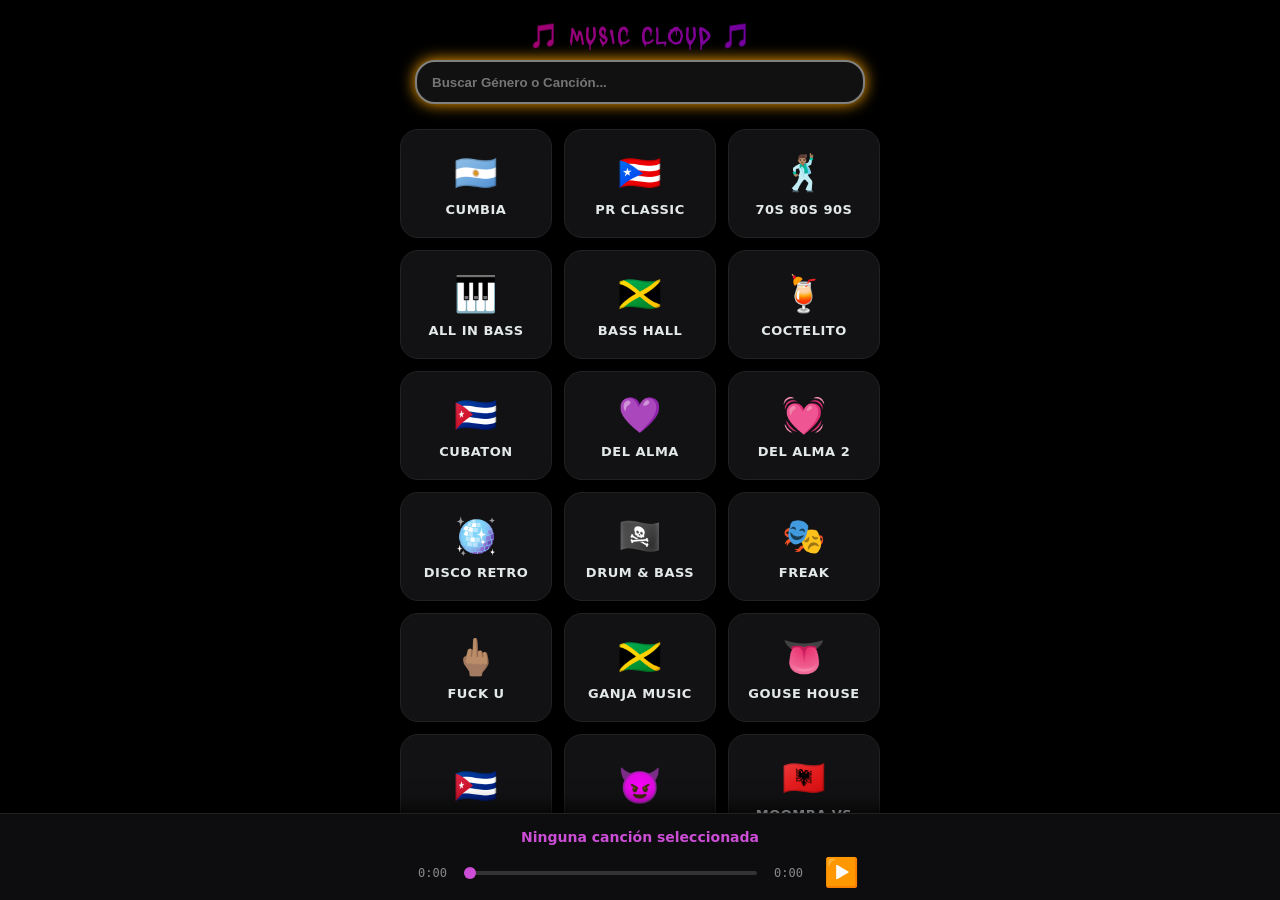
==== index.html @ ac58152e "Add files via upload" ====
<!DOCTYPE html>
<html lang="es">
<head>
  <meta charset="UTF-8" />
  <meta name="viewport" content="width=device-width, initial-scale=1.0" />
  <title>🎵 MUSIC CLOUD 🎵</title>
       <link rel="Stylesheet" href="Styles.css"/>
</head>
<body>
<header>
  <p class="title">🎵 MUSIC CLOUD 🎵</p>
    <div class="search-container">
        <input id="I" placeholder="Buscar Género o Canción..." type="text"/>
    </div>
</header>

<div id="MainContent">
    <div id="VistaGeneros">
        <ul id="Lista"></ul>
    </div>

    <div id="VistaPlaylist">
        <button class="btn-back" onclick="mostrarGeneros()">⬅ Volver</button>
        
  <div class="animated-content">
        <h2 id="TituloCarpeta" style="color: gold; margin-top: 0; font-size: 22px;"></h2>
   <div id="ListaCanciones"></div> 
    </div>
      </div>

    <div id="VistaBusqueda" style="display: none;">
        <ul id="ListaBusqueda"></ul>
    </div>
    
<img id="No" src="https://bit.ly/3y2BVCO"/>

    <div id="LoadingBox">
        <span style="font-family:system-ui; color:gray;">Cargando pista...</span>
    </div>
</div>

<div id="PlayerBar">
    <div id="NowPlayingInfo">Ninguna canción seleccionada</div>
    
    <div class="custom-controls">
        <span id="TimeCurrent" class="time-display">0:00</span>
        <input type="range" id="ProgressBar" value="0" step="1" min="0" onchange="seekAudio()">
        <span id="TimeTotal" class="time-display">0:00</span>
        <button id="BtnPlay" onclick="togglePlay()">▶️</button>
    </div>
    
    <audio id="Player"></audio>
</div>

<script src="data.js"></script>
<script src="Script.js"></script>
</body>
</html>
---- Styles.css ----
@import url('https://fonts.googleapis.com/css2?family=Lacquer&display=swap');
body { 
   margin: 0;
   display: flex;
   flex-direction: column;         
   background: #000; 
   font-family: 'Lacquer', cursive;   
   color: #fff;
   height: 100vh;
   overflow: hidden;
}
header {
   text-align: center;
   padding: 10px 0;
}
p.title {
   color: transparent;
   background: linear-gradient(to right, red, blue);
   background-clip: text;
   -webkit-background-clip: text;
   filter: saturate(110%);
   font-size: 24px;
   margin: 10px 0;
}

.search-container {
   display: flex;
   justify-content: center;
   align-items: center;
   gap: 10px;
   width: 90%;
   max-width: 450px;
   margin: 0 auto;
}
#I { 
   flex: 1;
   color: gold; 
   height: 40px;  
   outline: none;
   padding: 0 15px;   
   background: #111; 
   font-weight: bold; 
   border-radius: 20px; 
   border: 2px solid gray; 
   box-shadow: 0px 0px 15px orange;    
}
.activo::placeholder { color: gray; }

#MainContent {
   flex: 1;
   overflow-y: auto;
   padding: 15px;
   padding-bottom: 110px; 
}

#Lista, #ListaBusqueda {
    display: grid;
    grid-template-columns: repeat(3, 1fr);
    gap: 12px;
    padding: 0;
    margin: 0 auto;
    list-style: none;
    max-width: 480px;
}

.genre-card {
    background: #121214;
    border: 1px solid #222;
    border-radius: 18px;
    padding: 20px 10px;
    display: flex;
    flex-direction: column;
    align-items: center;
    justify-content: center;
    cursor: pointer;
    transition: transform 0.2s ease, background 0.2s ease;
    text-align: center;
}
.genre-card:hover {
    transform: scale(1.04);
    background: #1a1a1f;
}
.genre-emoji {
    font-size: 35px;
    margin-bottom: 8px;
}
.genre-name {
    font-family: system-ui, -apple-system, sans-serif;
    font-size: 13px;
    color: #e3e9e9;
    font-weight: bold;
    letter-spacing: 0.5px;
    text-transform: uppercase;
}

.song-item {
    font-family: system-ui, -apple-system, sans-serif;
    font-size: 16px;
    padding: 14px;
    cursor: pointer;
    display: flex;
    justify-content: space-between;
    align-items: center;
    border-bottom: 1px solid #1c1c1e;
    text-align: left;
    transition: background 0.3s ease, color 0.3s ease;
}
.song-item:hover { background: #121214; }

.song-item.active-song {
    background: #1a081c; 
    border-left: 4px solid #cc4dd6; 
}
.song-title {
    color: #e3e9e9;
    font-weight: 500;
    transition: color 0.3s ease;
}
.song-item.active-song .song-title {
    color: #cc4dd6; 
    font-weight: bold;
}
.genre-badge { font-size: 11px; color: gray; }

#PlayerBar {
   position: fixed;
   bottom: 0;
   width: 100%;
   background: #0d0d0f;
   border-top: 1px solid #222;
   padding: 15px 0 10px 0;
   display: flex;
   flex-direction: column;
   align-items: center;
   z-index: 100;
   box-shadow: 0px -5px 20px rgba(0,0,0,0.8);
}
#NowPlayingInfo {
   font-family: system-ui, -apple-system, sans-serif;
   font-size: 14px;
   color: #cc4dd6; 
   font-weight: bold;
   margin-bottom: 10px;
   width: 90%;
   text-align: center;
   white-space: nowrap;
   overflow: hidden;
   text-overflow: ellipsis;
}

.custom-controls {
    display: flex;
    align-items: center;
    justify-content: center;
    width: 90%;
    max-width: 450px;
    gap: 12px;
}
#BtnPlay {
    background: none;
    border: none;
    color: white;
    font-size: 28px;
    cursor: pointer;
    outline: none;
}
#ProgressBar {
    flex: 1;
    height: 4px;
    -webkit-appearance: none;
    background: #333;
    border-radius: 5px;
    outline: none;
}
#ProgressBar::-webkit-slider-thumb {
    -webkit-appearance: none;
    width: 12px;
    height: 12px;
    border-radius: 50%;
    background: #cc4dd6; 
    cursor: pointer;
}
.time-display {
    font-family: monospace;
    font-size: 12px;
    color: #888;
    min-width: 35px;
    text-align: center;
}

audio { display: none; } 

.btn-back {
   z-index: 9999;
   position: fixed;
   background: #222;
   color: blue;
   box-shadow: 0 0 10px purple;
   border: 1px solid blue;
   padding: 8px 15px;
   border-radius: 15px;
   cursor: pointer;
   font-weight: bold;
   margin-bottom: 15px;
   margin-left: 40vh;
   font-family: system-ui, sans-serif;
}
#VistaPlaylist { display: none; }
#LoadingBox { text-align: center; display: none; padding: 20px; }
#No {
    scale: 80%;
    display: none;
    position: fixed;
    margin: -6vh 25vh;
}
@keyframes aparecer {
   from {
      opacity: 0;
      transform: translateY(12px);
   }
   to {
      opacity: 1;
      transform: translateY(0);   
   }
}
#VistaGeneros, .animated-content, #VistaBusqueda {
   animation: aparecer 0.35s ease-out forwards;
}
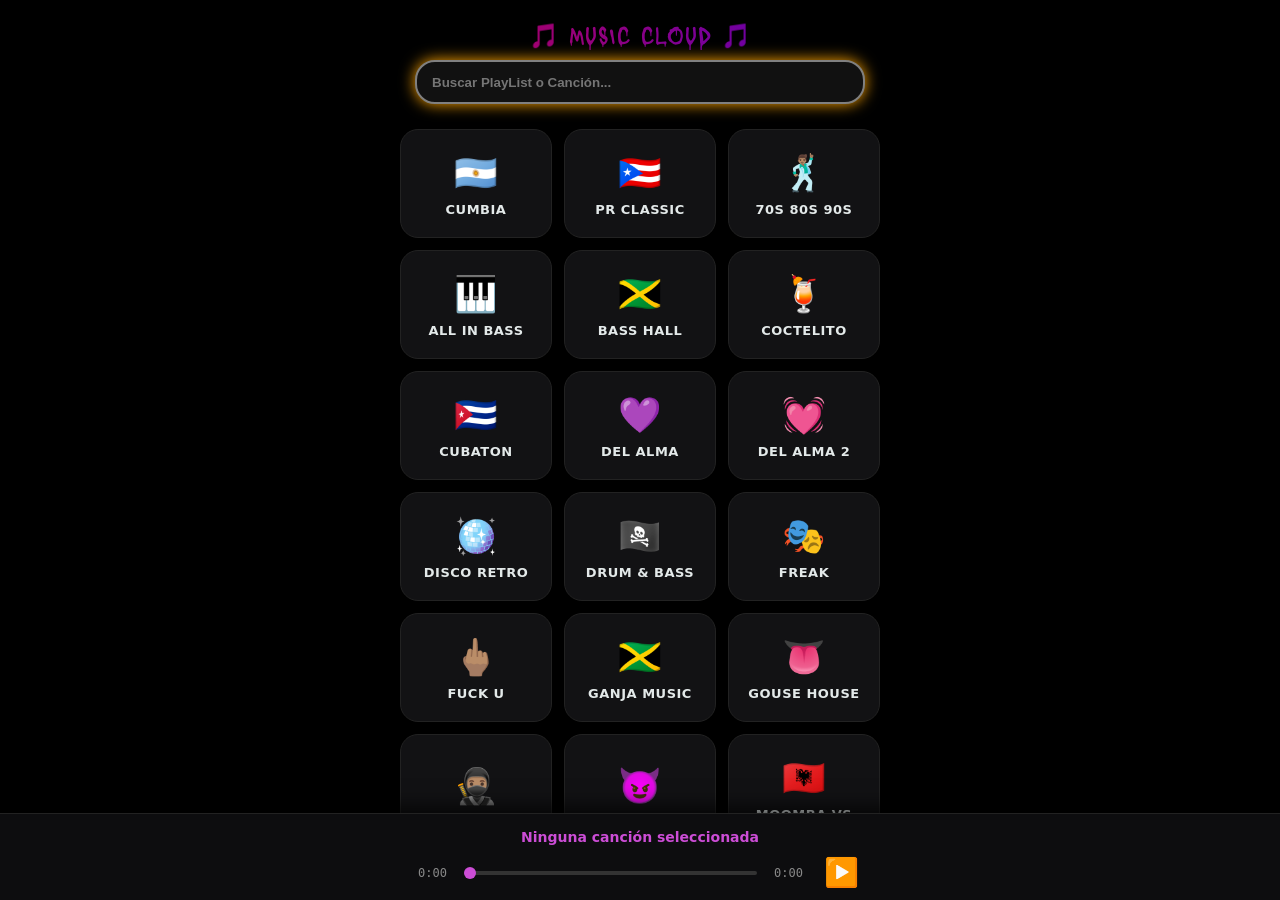
==== commit 0d0987d7: "Add files via upload" ====
--- a/index.html
+++ b/index.html
@@ -10,7 +10,7 @@
 <header>
   <p class="title">🎵 MUSIC CLOUD 🎵</p>
     <div class="search-container">
-        <input id="I" placeholder="Buscar Género o Canción..." type="text"/>
+        <input id="I" placeholder="Buscar PlayList o Canción..." type="text"/>
     </div>
 </header>
 
--- a/Styles.css
+++ b/Styles.css
@@ -72,7 +72,7 @@
     flex-direction: column;
     align-items: center;
     justify-content: center;
-    cursor: pointer;
+    cursor: none;
     transition: transform 0.2s ease, background 0.2s ease;
     text-align: center;
 }
@@ -161,7 +161,7 @@
     border: none;
     color: white;
     font-size: 28px;
-    cursor: pointer;
+    cursor: none;
     outline: none;
 }
 #ProgressBar {
@@ -178,7 +178,7 @@
     height: 12px;
     border-radius: 50%;
     background: #cc4dd6; 
-    cursor: pointer;
+    cursor: none;
 }
 .time-display {
     font-family: monospace;
@@ -202,7 +202,7 @@
    cursor: pointer;
    font-weight: bold;
    margin-bottom: 15px;
-   margin-left: 40vh;
+   margin-left: 37vh;
    font-family: system-ui, sans-serif;
 }
 #VistaPlaylist { display: none; }
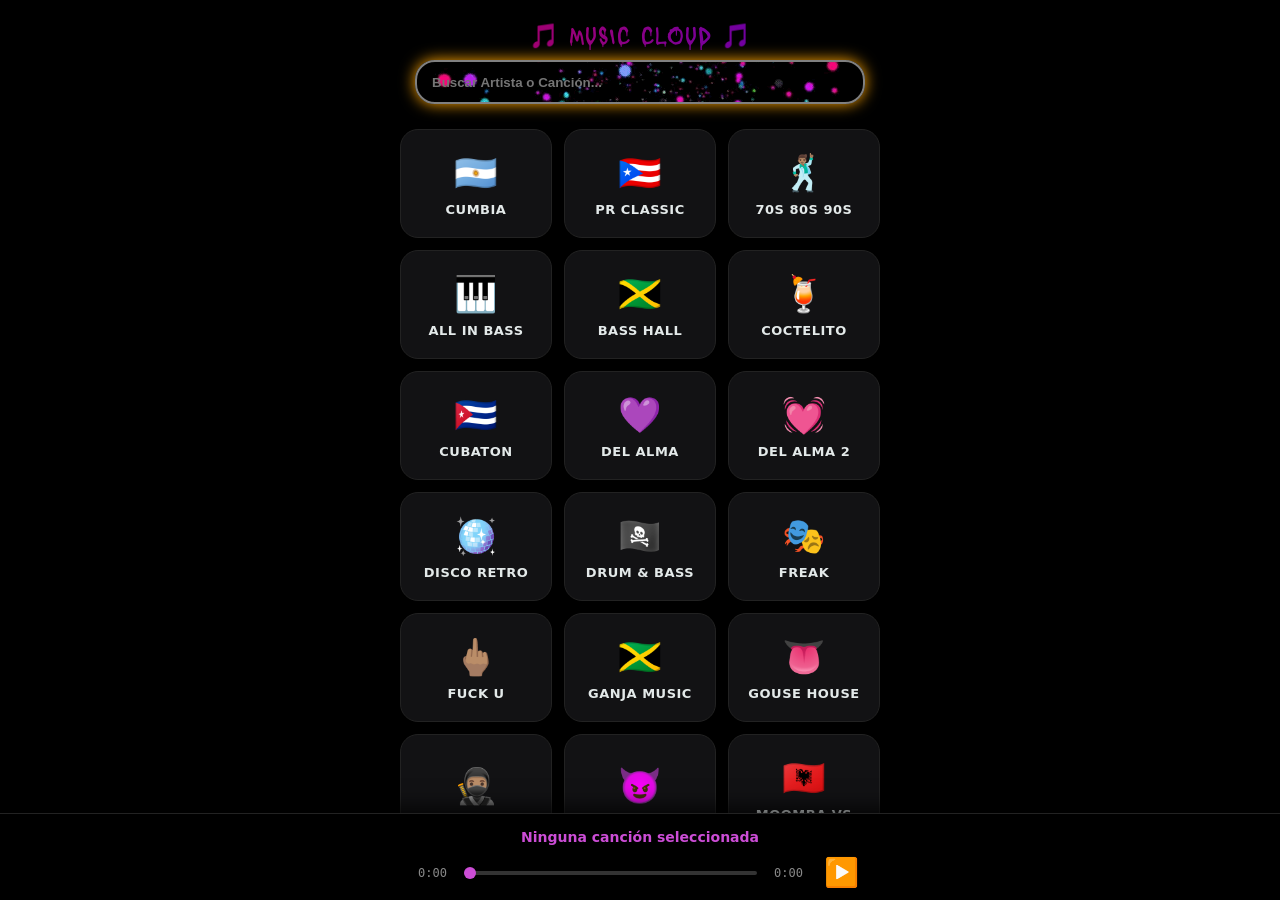
==== commit 3f5bd314: "Add files via upload" ====
--- a/index.html
+++ b/index.html
@@ -10,7 +10,7 @@
 <header>
   <p class="title">🎵 MUSIC CLOUD 🎵</p>
     <div class="search-container">
-        <input id="I" placeholder="Buscar PlayList o Canción..." type="text"/>
+        <input id="I" placeholder="Buscar Artista o Canción..." type="text"/>
     </div>
 </header>
 
--- a/Styles.css
+++ b/Styles.css
@@ -31,6 +31,7 @@
    width: 90%;
    max-width: 450px;
    margin: 0 auto;
+   background: url(1.gif);
 }
 #I { 
    flex: 1;
@@ -38,10 +39,10 @@
    height: 40px;  
    outline: none;
    padding: 0 15px;   
-   background: #111; 
-   font-weight: bold; 
+   font-weight: bold;
    border-radius: 20px; 
    border: 2px solid gray; 
+   background: transparent; 
    box-shadow: 0px 0px 15px orange;    
 }
 .activo::placeholder { color: gray; }
@@ -126,7 +127,8 @@
    position: fixed;
    bottom: 0;
    width: 100%;
-   background: #0d0d0f;
+   background: #000;/* #0d0d0f */   
+   background-position: center;
    border-top: 1px solid #222;
    padding: 15px 0 10px 0;
    display: flex;
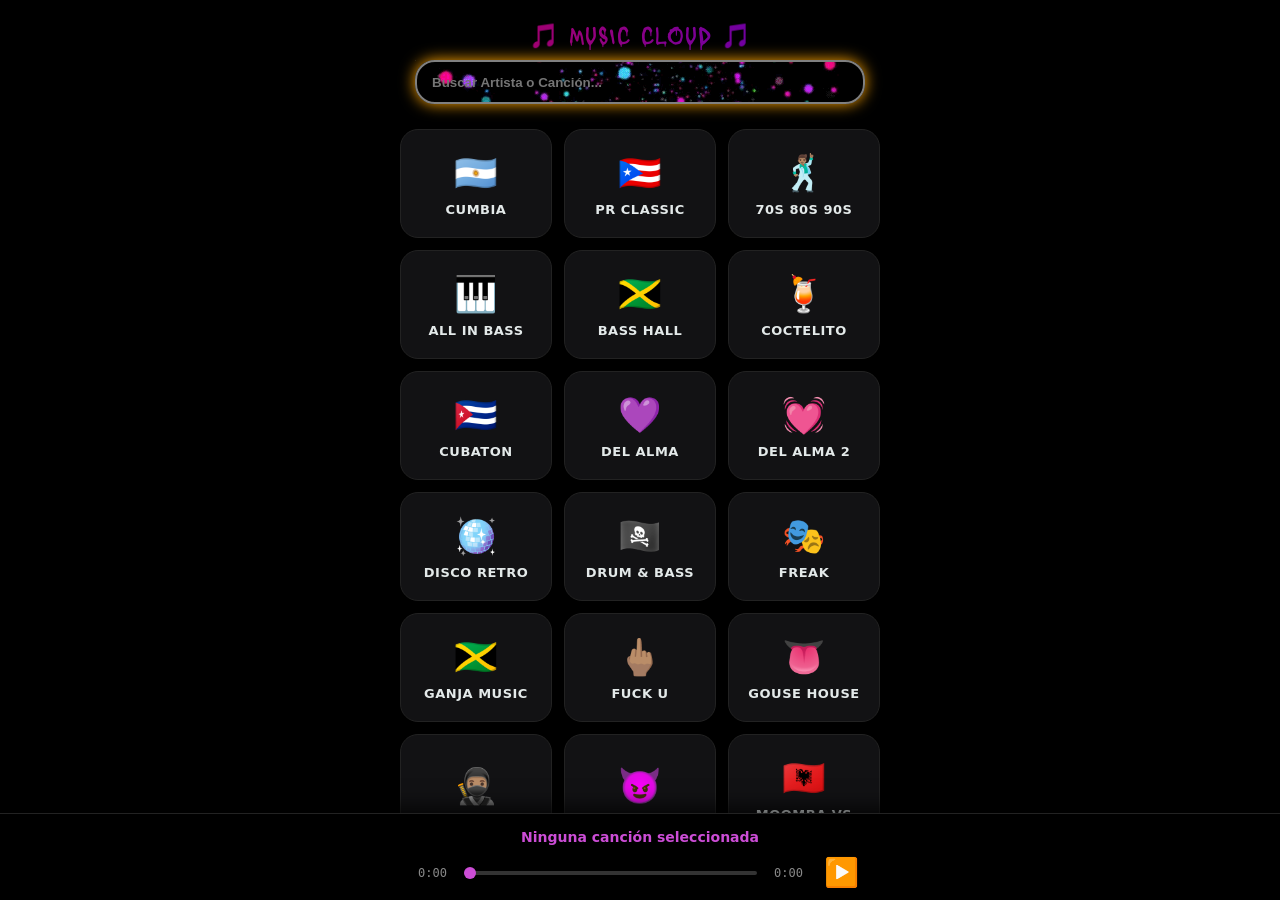
==== commit 3af69fa9: "Add files via upload" ====
--- a/index.html
+++ b/index.html
@@ -53,6 +53,7 @@
 </div>
 
 <script src="data.js"></script>
+<script src="data2.js"></script>
 <script src="Script.js"></script>
 </body>
 </html>
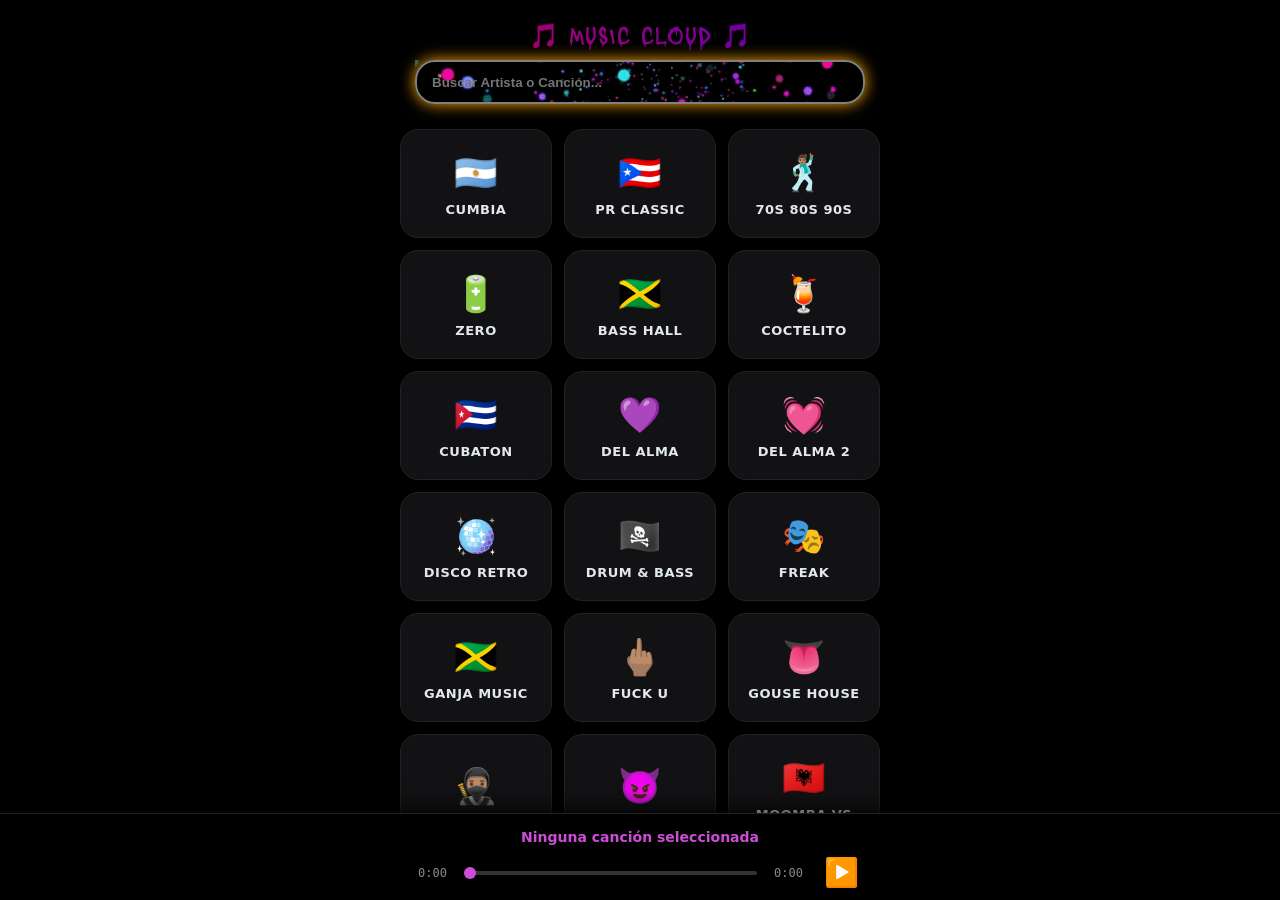
==== commit 6799ba1c: "Add files via upload" ====
--- a/index.html
+++ b/index.html
@@ -12,12 +12,12 @@
     <div class="search-container">
         <input id="I" placeholder="Buscar Artista o Canción..." type="text"/>
     </div>
-</header>
+</header> 
 
 <div id="MainContent">
     <div id="VistaGeneros">
         <ul id="Lista"></ul>
-    </div>
+    </div> 
 
     <div id="VistaPlaylist">
         <button class="btn-back" onclick="mostrarGeneros()">⬅ Volver</button>
--- a/Styles.css
+++ b/Styles.css
@@ -127,7 +127,7 @@
    position: fixed;
    bottom: 0;
    width: 100%;
-   background: #000;/* #0d0d0f */   
+   background: #000; /* #0d0d0f */   
    background-position: center;
    border-top: 1px solid #222;
    padding: 15px 0 10px 0;
@@ -228,12 +228,3 @@
 #VistaGeneros, .animated-content, #VistaBusqueda {
    animation: aparecer 0.35s ease-out forwards;
 }
-
-
-
-
-
-
-
-
-
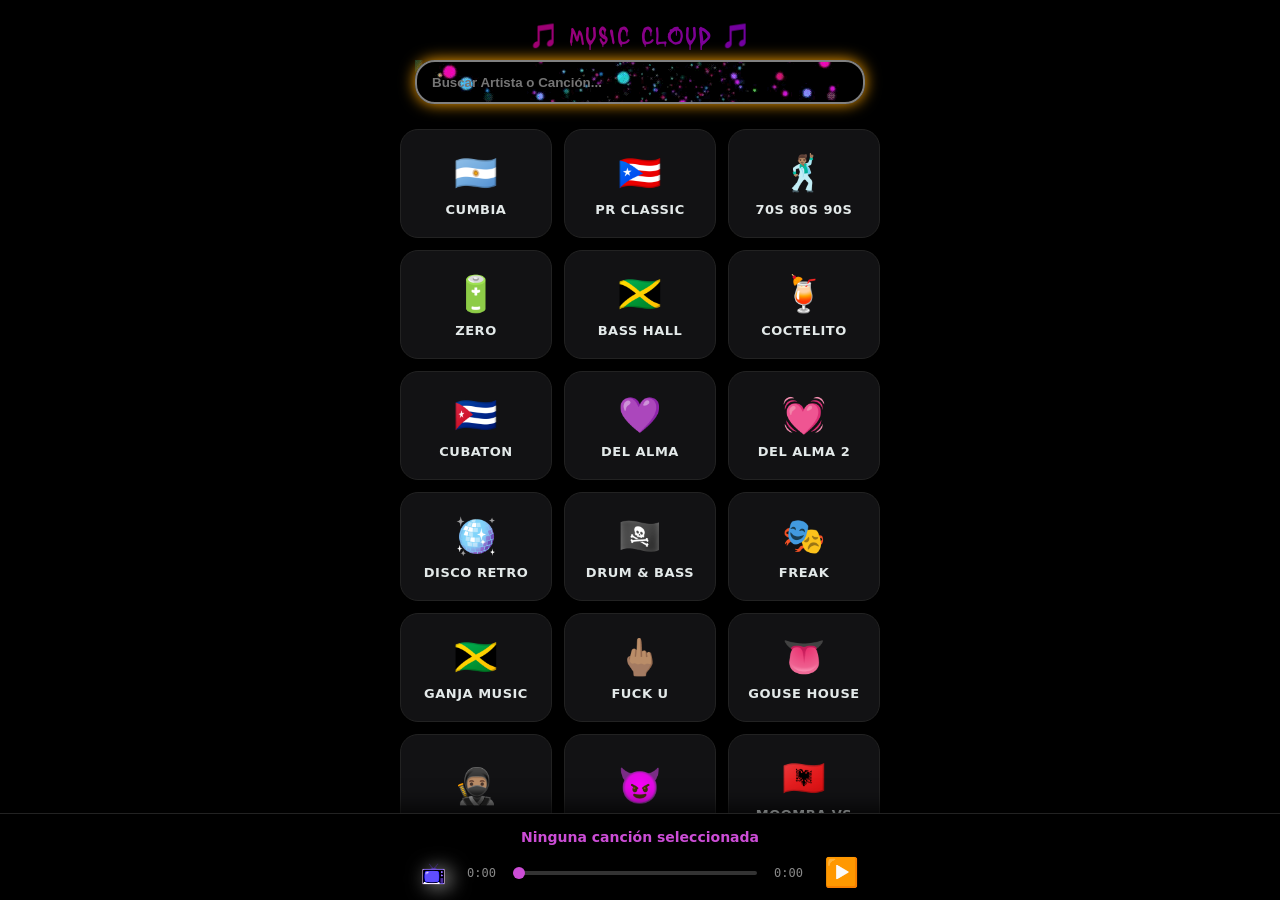
==== commit f0c8fd09: "Add files via upload" ====
--- a/index.html
+++ b/index.html
@@ -43,6 +43,7 @@
     <div id="NowPlayingInfo">Ninguna canción seleccionada</div>
     
     <div class="custom-controls">
+        <button id="BtnPiP" onclick="togglePiP()">📺</button>
         <span id="TimeCurrent" class="time-display">0:00</span>
         <input type="range" id="ProgressBar" value="0" step="1" min="0" onchange="seekAudio()">
         <span id="TimeTotal" class="time-display">0:00</span>
@@ -50,7 +51,11 @@
     </div>
     
     <audio id="Player"></audio>
+    <!-- Elementos ocultos para alimentar el modo PiP con audio -->
+    <canvas id="visualCanvas" width="300" height="150" style="opacity: 0; position: absolute; width: 1px; height: 1px; pointer-events: none;"></canvas>
+    <video id="videoElement" autoplay playsinline muted style="opacity: 0; position: absolute; width: 1px; height: 1px; pointer-events: none;"></video>
 </div>
+
 
 <script src="data.js"></script>
 <script src="data2.js"></script>
--- a/Styles.css
+++ b/Styles.css
@@ -228,3 +228,19 @@
 #VistaGeneros, .animated-content, #VistaBusqueda {
    animation: aparecer 0.35s ease-out forwards;
 }
+#BtnPiP {
+    background: none;
+    border: none;
+    color: white;
+    font-size: 20px;
+    cursor: pointer;
+    outline: none;
+    transition: transform 0.2s;
+    filter: hue-rotate(60deg) brightness(1.1) saturate(200%) contrast(200%) drop-shadow(5px 2px 10px #aaa);
+}
+#BtnPiP:active {
+    transform: scale(0.8);
+}
+
+
+
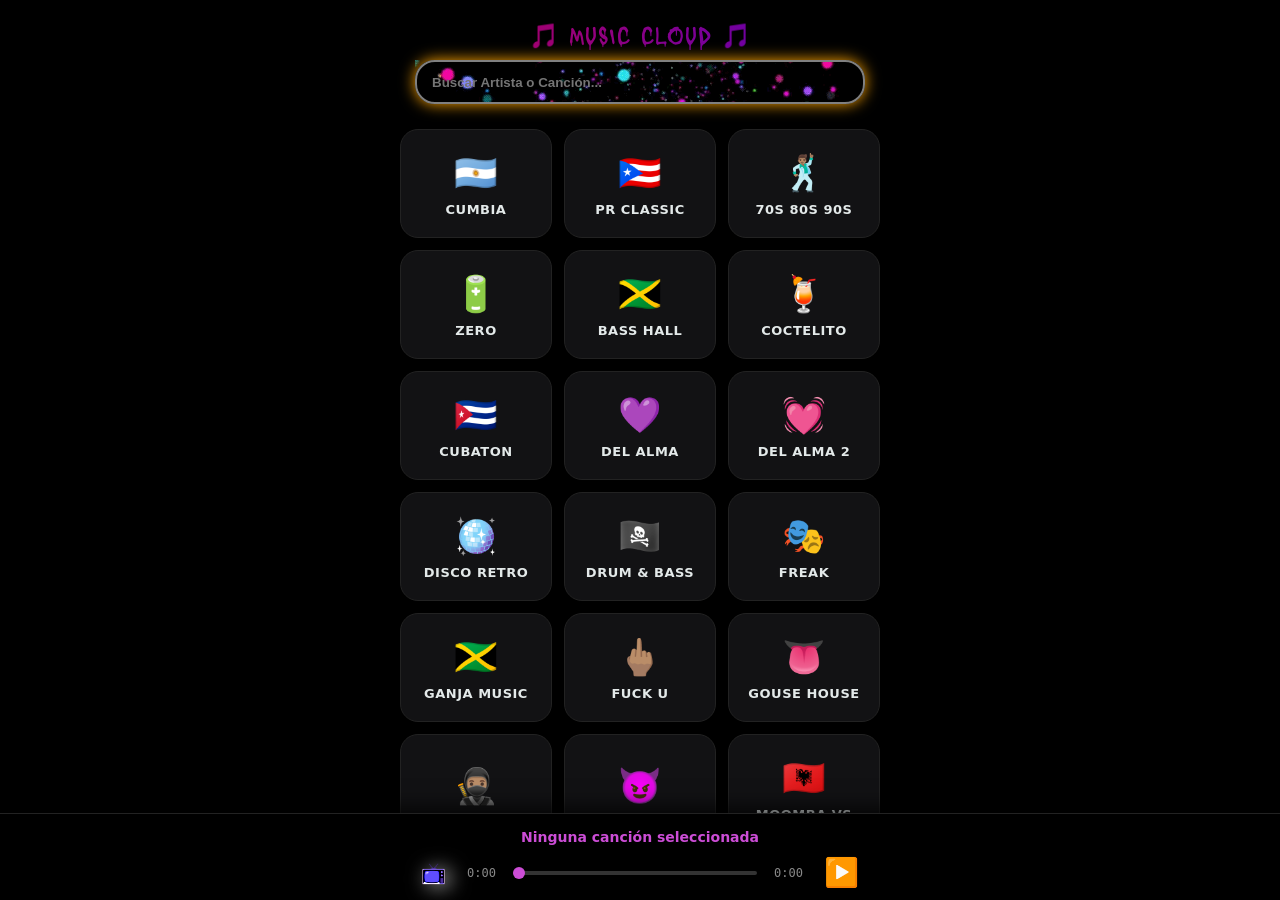
==== commit b4f69cef: "Add files via upload" ====
--- a/index.html
+++ b/index.html
@@ -5,6 +5,7 @@
   <meta name="viewport" content="width=device-width, initial-scale=1.0" />
   <title>🎵 MUSIC CLOUD 🎵</title>
        <link rel="Stylesheet" href="Styles.css"/>
+       <link rel="manifest" href="manifest.json">
 </head>
 <body>
 <header>
